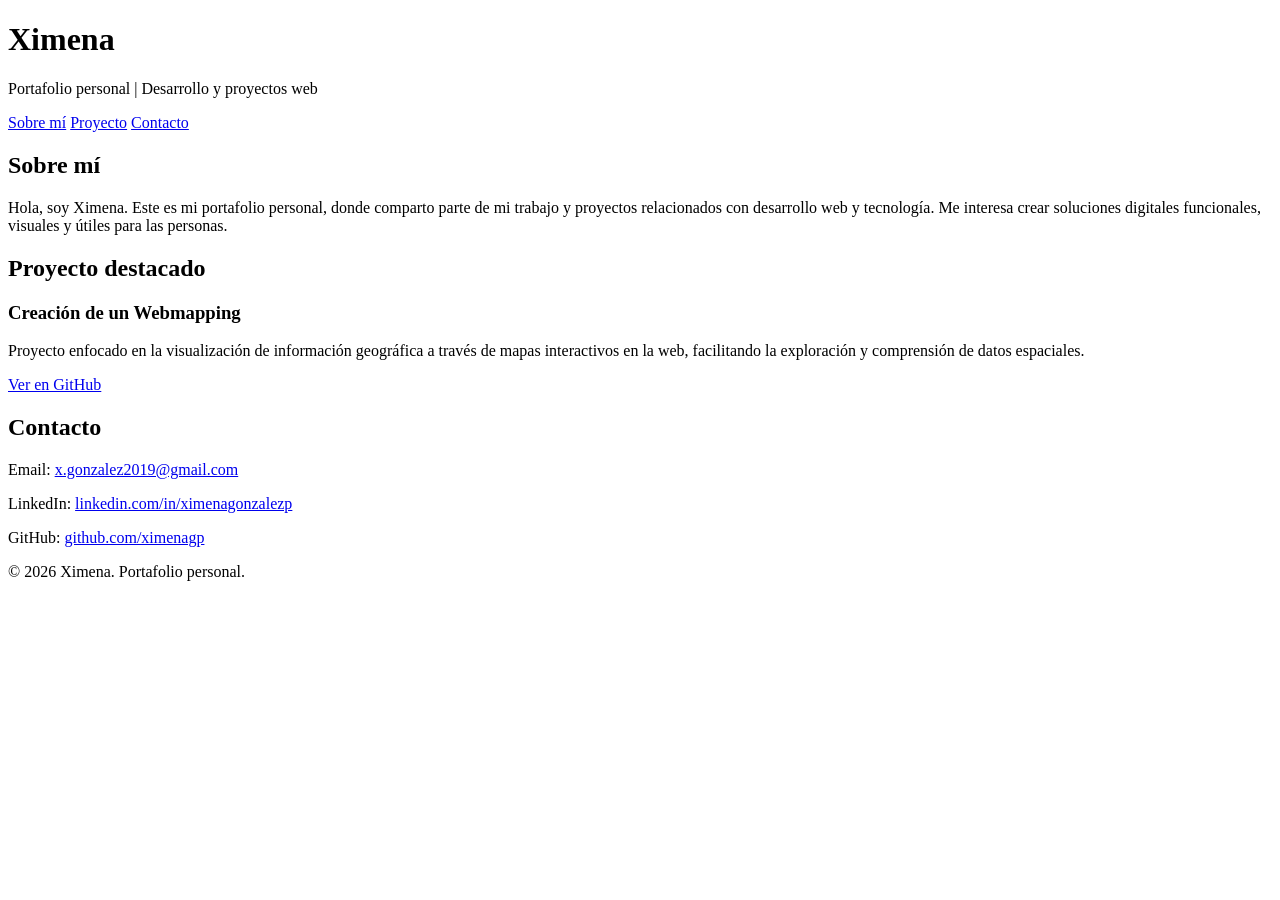
==== index.html @ 3a2a2ccc "primero" ====
<!DOCTYPE html>
<html lang="en">

<head>
    <meta charset="UTF-8">
    <meta name="viewport" content="width=device-width, initial-scale=1.0">
    <title>Document</title>
</head>

<body>

    <body>
        <header>
            <h1>Ximena</h1>
            <p>Portafolio personal | Desarrollo y proyectos web</p>
        </header>

        <nav>
            <a href="#sobre-mi">Sobre mí</a>
            <a href="#proyectos">Proyecto</a>
            <a href="#contacto">Contacto</a>
        </nav>

        <section id="sobre-mi">
            <div class="card">
                <h2>Sobre mí</h2>
                <p>
                    Hola, soy Ximena. Este es mi portafolio personal, donde comparto parte de mi trabajo
                    y proyectos relacionados con desarrollo web y tecnología. Me interesa crear soluciones
                    digitales funcionales, visuales y útiles para las personas.
                </p>
            </div>
        </section>

        <section id="proyectos">
            <div class="card">
                <h2>Proyecto destacado</h2>
                <div class="projects">
                    <div class="project">
                        <h3>Creación de un Webmapping</h3>
                        <p>
                            Proyecto enfocado en la visualización de información geográfica a través de mapas
                            interactivos en la web, facilitando la exploración y comprensión de datos espaciales.
                        </p>
                        <a href="https://github.com/ximenagp" target="_blank">Ver en GitHub</a>
                    </div>
                </div>
            </div>
        </section>

        <section id="contacto">
            <div class="card contact">
                <h2>Contacto</h2>
                <p>Email: <a href="mailto:x.gonzalez2019@gmail.com">x.gonzalez2019@gmail.com</a></p>
                <p>LinkedIn: <a href="https://linkedin.com/in/ximenagonzalezp"
                        target="_blank">linkedin.com/in/ximenagonzalezp</a></p>
                <p>GitHub: <a href="https://github.com/ximenagp" target="_blank">github.com/ximenagp</a></p>
            </div>
        </section>

        <footer>
            <p>© 2026 Ximena. Portafolio personal.</p>
        </footer>
    </body>

</html>
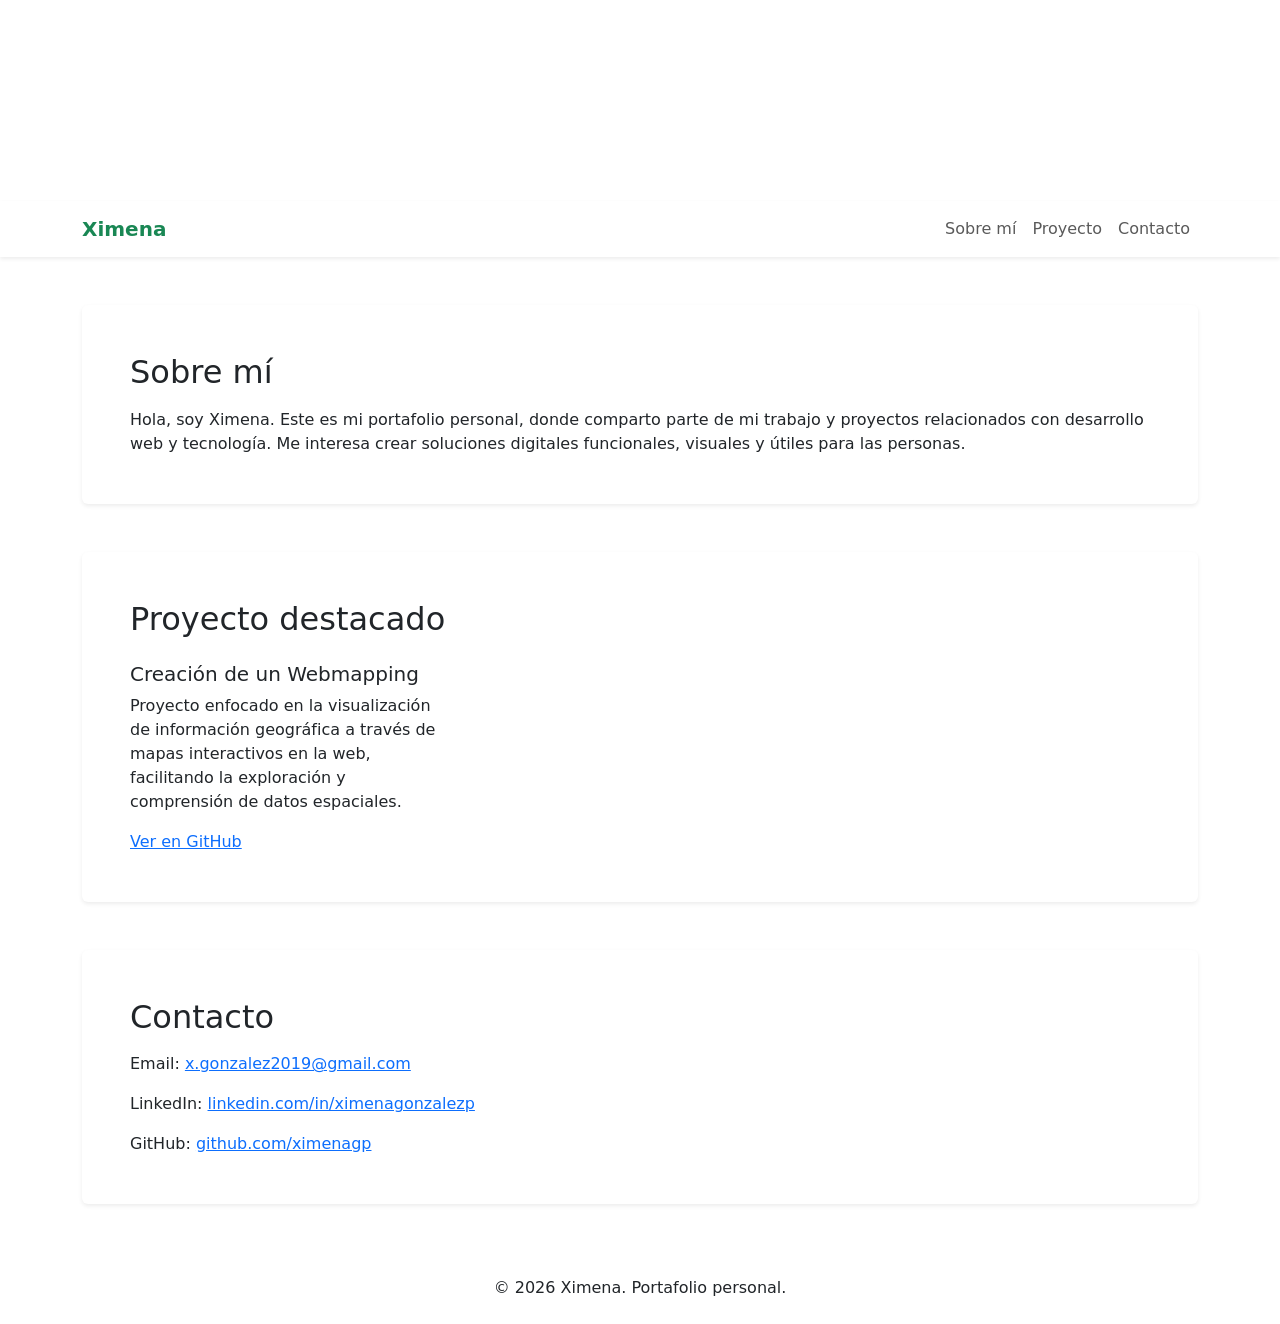
==== commit cde8461d: "tres" ====
--- a/index.html
+++ b/index.html
@@ -1,66 +1,118 @@
 <!DOCTYPE html>
-<html lang="en">
+<html lang="es">
 
 <head>
-    <meta charset="UTF-8">
-    <meta name="viewport" content="width=device-width, initial-scale=1.0">
-    <title>Document</title>
+    <meta charset="UTF-8" />
+    <meta name="viewport" content="width=device-width, initial-scale=1.0" />
+    <title>Portafolio | Ximena</title>
+
+    <link href="https://cdn.jsdelivr.net/npm/bootstrap@5.3.3/dist/css/bootstrap.min.css" rel="stylesheet" />
+
+    <link rel="stylesheet" href="style.css" />
 </head>
 
 <body>
+    <header class="hero text-white text-center py-5">
+        <div class="container">
+            <h1 class="display-4 fw-bold">Ximena</h1>
+            <p class="lead mb-0">Portafolio personal | Desarrollo y proyectos web</p>
+        </div>
+    </header>
 
-    <body>
-        <header>
-            <h1>Ximena</h1>
-            <p>Portafolio personal | Desarrollo y proyectos web</p>
-        </header>
+    <nav class="navbar navbar-expand-lg navbar-light bg-white shadow-sm sticky-top">
+        <div class="container">
+            <a class="navbar-brand fw-bold text-success" href="#">Ximena</a>
+            <button class="navbar-toggler" type="button" data-bs-toggle="collapse" data-bs-target="#navbarNav"
+                aria-controls="navbarNav" aria-expanded="false" aria-label="Abrir navegación">
+                <span class="navbar-toggler-icon"></span>
+            </button>
 
-        <nav>
-            <a href="#sobre-mi">Sobre mí</a>
-            <a href="#proyectos">Proyecto</a>
-            <a href="#contacto">Contacto</a>
-        </nav>
+            <div class="collapse navbar-collapse" id="navbarNav">
+                <div class="navbar-nav ms-auto">
+                    <a class="nav-link" href="#sobre-mi">Sobre mí</a>
+                    <a class="nav-link" href="#proyectos">Proyecto</a>
+                    <a class="nav-link" href="#contacto">Contacto</a>
+                </div>
+            </div>
+        </div>
+    </nav>
 
-        <section id="sobre-mi">
-            <div class="card">
-                <h2>Sobre mí</h2>
-                <p>
-                    Hola, soy Ximena. Este es mi portafolio personal, donde comparto parte de mi trabajo
-                    y proyectos relacionados con desarrollo web y tecnología. Me interesa crear soluciones
-                    digitales funcionales, visuales y útiles para las personas.
-                </p>
+    <main class="py-5">
+        <section id="sobre-mi" class="mb-5">
+            <div class="container">
+                <div class="card card-custom border-0 shadow-sm">
+                    <div class="card-body p-4 p-md-5">
+                        <h2 class="mb-3">Sobre mí</h2>
+                        <p class="mb-0">
+                            Hola, soy Ximena. Este es mi portafolio personal, donde comparto parte de mi trabajo
+                            y proyectos relacionados con desarrollo web y tecnología. Me interesa crear soluciones
+                            digitales funcionales, visuales y útiles para las personas.
+                        </p>
+                    </div>
+                </div>
             </div>
         </section>
 
-        <section id="proyectos">
-            <div class="card">
-                <h2>Proyecto destacado</h2>
-                <div class="projects">
-                    <div class="project">
-                        <h3>Creación de un Webmapping</h3>
-                        <p>
-                            Proyecto enfocado en la visualización de información geográfica a través de mapas
-                            interactivos en la web, facilitando la exploración y comprensión de datos espaciales.
-                        </p>
-                        <a href="https://github.com/ximenagp" target="_blank">Ver en GitHub</a>
+        <section id="proyectos" class="mb-5">
+            <div class="container">
+                <div class="card card-custom border-0 shadow-sm">
+                    <div class="card-body p-4 p-md-5">
+                        <h2 class="mb-4">Proyecto destacado</h2>
+
+                        <div class="row g-4">
+                            <div class="col-12 col-md-6 col-lg-4">
+                                <div class="project h-100">
+                                    <h3 class="h5">Creación de un Webmapping</h3>
+                                    <p>
+                                        Proyecto enfocado en la visualización de información geográfica a través de
+                                        mapas
+                                        interactivos en la web, facilitando la exploración y comprensión de datos
+                                        espaciales.
+                                    </p>
+                                    <a href="https://github.com/ximenagp" target="_blank">Ver en GitHub</a>
+                                </div>
+                            </div>
+                        </div>
+
                     </div>
                 </div>
             </div>
         </section>
 
         <section id="contacto">
-            <div class="card contact">
-                <h2>Contacto</h2>
-                <p>Email: <a href="mailto:x.gonzalez2019@gmail.com">x.gonzalez2019@gmail.com</a></p>
-                <p>LinkedIn: <a href="https://linkedin.com/in/ximenagonzalezp"
-                        target="_blank">linkedin.com/in/ximenagonzalezp</a></p>
-                <p>GitHub: <a href="https://github.com/ximenagp" target="_blank">github.com/ximenagp</a></p>
+            <div class="container">
+                <div class="card card-custom border-0 shadow-sm">
+                    <div class="card-body p-4 p-md-5">
+                        <h2 class="mb-3">Contacto</h2>
+                        <p>
+                            Email:
+                            <a href="mailto:x.gonzalez2019@gmail.com">x.gonzalez2019@gmail.com</a>
+                        </p>
+                        <p>
+                            LinkedIn:
+                            <a href="https://linkedin.com/in/ximenagonzalezp" target="_blank">
+                                linkedin.com/in/ximenagonzalezp
+                            </a>
+                        </p>
+                        <p class="mb-0">
+                            GitHub:
+                            <a href="https://github.com/ximenagp" target="_blank">
+                                github.com/ximenagp
+                            </a>
+                        </p>
+                    </div>
+                </div>
             </div>
         </section>
+    </main>
 
-        <footer>
-            <p>© 2026 Ximena. Portafolio personal.</p>
-        </footer>
-    </body>
+    <footer class="text-center py-4">
+        <div class="container">
+            <p class="mb-0">© 2026 Ximena. Portafolio personal.</p>
+        </div>
+    </footer>
+
+    <script src="https://cdn.jsdelivr.net/npm/bootstrap@5.3.3/dist/js/bootstrap.bundle.min.js"></script>
+</body>
 
 </html>
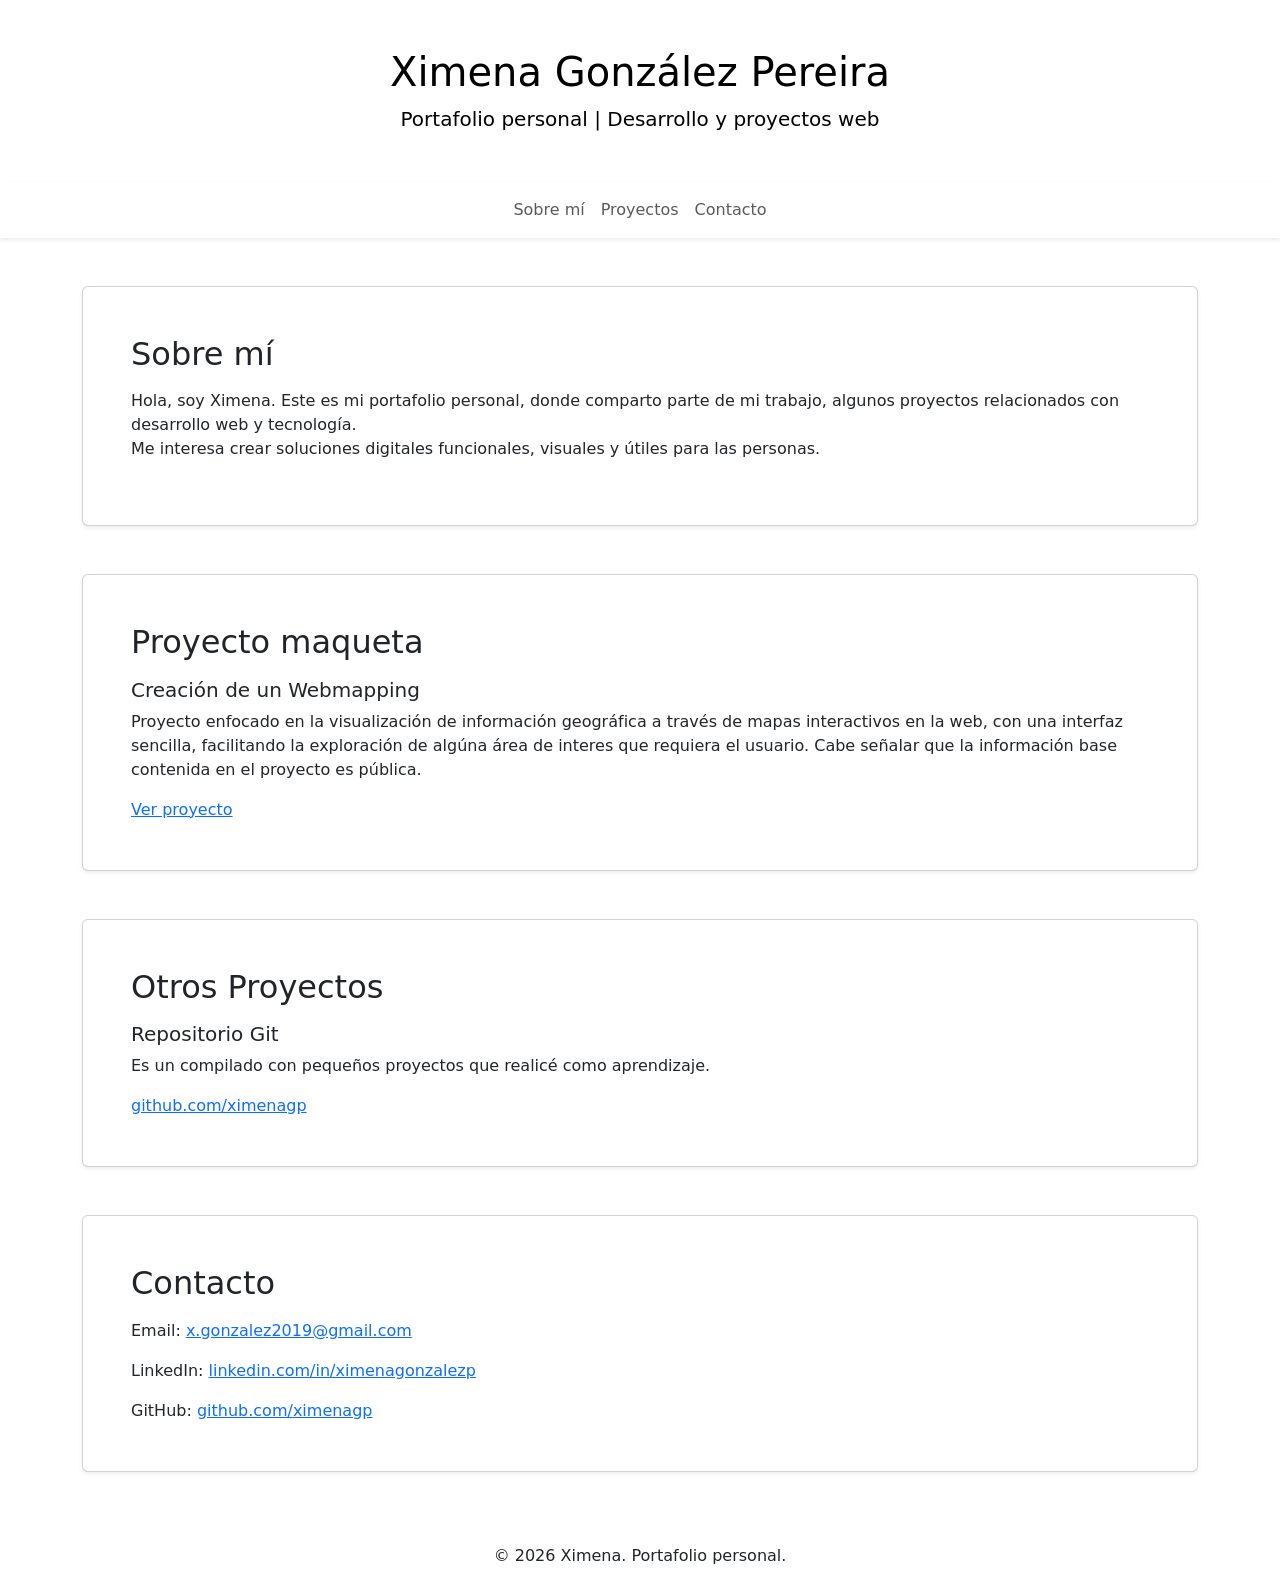
==== commit e6ae96c8: "seis" ====
--- a/index.html
+++ b/index.html
@@ -4,33 +4,30 @@
 <head>
     <meta charset="UTF-8" />
     <meta name="viewport" content="width=device-width, initial-scale=1.0" />
-    <title>Portafolio | Ximena</title>
-
+    <title>Portafolio | Ximena González P.</title>
     <link href="https://cdn.jsdelivr.net/npm/bootstrap@5.3.3/dist/css/bootstrap.min.css" rel="stylesheet" />
-
     <link rel="stylesheet" href="style.css" />
 </head>
 
 <body>
-    <header class="hero text-white text-center py-5">
+    <header class="hero text-black text-center py-5">
         <div class="container">
-            <h1 class="display-4 fw-bold">Ximena</h1>
+            <h1>Ximena González Pereira</h1>
             <p class="lead mb-0">Portafolio personal | Desarrollo y proyectos web</p>
         </div>
     </header>
 
-    <nav class="navbar navbar-expand-lg navbar-light bg-white shadow-sm sticky-top">
+    <nav class="navbar navbar-expand-lg navbar-light  shadow-sm sticky-top">
         <div class="container">
-            <a class="navbar-brand fw-bold text-success" href="#">Ximena</a>
             <button class="navbar-toggler" type="button" data-bs-toggle="collapse" data-bs-target="#navbarNav"
                 aria-controls="navbarNav" aria-expanded="false" aria-label="Abrir navegación">
                 <span class="navbar-toggler-icon"></span>
             </button>
 
-            <div class="collapse navbar-collapse" id="navbarNav">
-                <div class="navbar-nav ms-auto">
+            <div class="collapse navbar-collapse justify-content-center" id="navbarNav">
+                <div class="navbar-nav text-center">
                     <a class="nav-link" href="#sobre-mi">Sobre mí</a>
-                    <a class="nav-link" href="#proyectos">Proyecto</a>
+                    <a class="nav-link" href="#proyectos">Proyectos</a>
                     <a class="nav-link" href="#contacto">Contacto</a>
                 </div>
             </div>
@@ -40,13 +37,14 @@
     <main class="py-5">
         <section id="sobre-mi" class="mb-5">
             <div class="container">
-                <div class="card card-custom border-0 shadow-sm">
+                <div class="card card-custom border-1 shadow-sm">
                     <div class="card-body p-4 p-md-5">
                         <h2 class="mb-3">Sobre mí</h2>
-                        <p class="mb-0">
-                            Hola, soy Ximena. Este es mi portafolio personal, donde comparto parte de mi trabajo
-                            y proyectos relacionados con desarrollo web y tecnología. Me interesa crear soluciones
-                            digitales funcionales, visuales y útiles para las personas.
+                        <p>
+                            Hola, soy Ximena. Este es mi portafolio personal, donde comparto parte de mi
+                            trabajo, algunos proyectos relacionados con desarrollo web y tecnología. <br>Me interesa
+                            crear
+                            soluciones digitales funcionales, visuales y útiles para las personas.
                         </p>
                     </div>
                 </div>
@@ -55,25 +53,32 @@
 
         <section id="proyectos" class="mb-5">
             <div class="container">
-                <div class="card card-custom border-0 shadow-sm">
+                <div class="card card-custom border-1 shadow-sm">
                     <div class="card-body p-4 p-md-5">
-                        <h2 class="mb-4">Proyecto destacado</h2>
+                        <h2 class="mb-3">Proyecto maqueta</h2>
+                        <h3 class="h5">Creación de un Webmapping</h3>
+                        <p>
+                            Proyecto enfocado en la visualización de información geográfica a través de mapas
+                            interactivos en la web, con una interfaz sencilla, facilitando la exploración de algúna área
+                            de interes que requiera el usuario.
+                            Cabe señalar que la información base contenida en el proyecto es pública.
+                        </p>
+                        <a href="proyecto.html">Ver proyecto</a>
+                    </div>
+                </div>
+            </div>
 
-                        <div class="row g-4">
-                            <div class="col-12 col-md-6 col-lg-4">
-                                <div class="project h-100">
-                                    <h3 class="h5">Creación de un Webmapping</h3>
-                                    <p>
-                                        Proyecto enfocado en la visualización de información geográfica a través de
-                                        mapas
-                                        interactivos en la web, facilitando la exploración y comprensión de datos
-                                        espaciales.
-                                    </p>
-                                    <a href="https://github.com/ximenagp" target="_blank">Ver en GitHub</a>
-                                </div>
-                            </div>
-                        </div>
-
+        </section>
+        <section id="proyectos" class="mb-5">
+            <div class="container">
+                <div class="card card-custom border-1 shadow-sm">
+                    <div class="card-body p-4 p-md-5">
+                        <h2 class="mb-3">Otros Proyectos</h2>
+                        <h3 class="h5">Repositorio Git</h3>
+                        <p>
+                            Es un compilado con pequeños proyectos que realicé como aprendizaje.
+                        </p>
+                        <a href="https://github.com/ximenagp" target="_blank">github.com/ximenagp</a>
                     </div>
                 </div>
             </div>
@@ -81,7 +86,7 @@
 
         <section id="contacto">
             <div class="container">
-                <div class="card card-custom border-0 shadow-sm">
+                <div class="card card-custom border-1 shadow-sm">
                     <div class="card-body p-4 p-md-5">
                         <h2 class="mb-3">Contacto</h2>
                         <p>
@@ -112,7 +117,12 @@
         </div>
     </footer>
 
-    <script src="https://cdn.jsdelivr.net/npm/bootstrap@5.3.3/dist/js/bootstrap.bundle.min.js"></script>
+    <script src="https://cdn.jsdelivr.net/npm/@popperjs/core@2.11.6/dist/umd/popper.min.js"
+        integrity="sha384-oBqDVmMz9ATKxIep9tiCxS/Z9fNfEXiDAYTujMAeBAsjFuCZSmKbSSUnQlmh/jp3"
+        crossorigin="anonymous"></script>
+    <script src="https://cdn.jsdelivr.net/npm/bootstrap@5.2.1/dist/js/bootstrap.min.js"
+        integrity="sha384-7VPbUDkoPSGFnVtYi0QogXtr74QeVeeIs99Qfg5YCF+TidwNdjvaKZX19NZ/e6oz"
+        crossorigin="anonymous"></script>
 </body>
 
 </html>
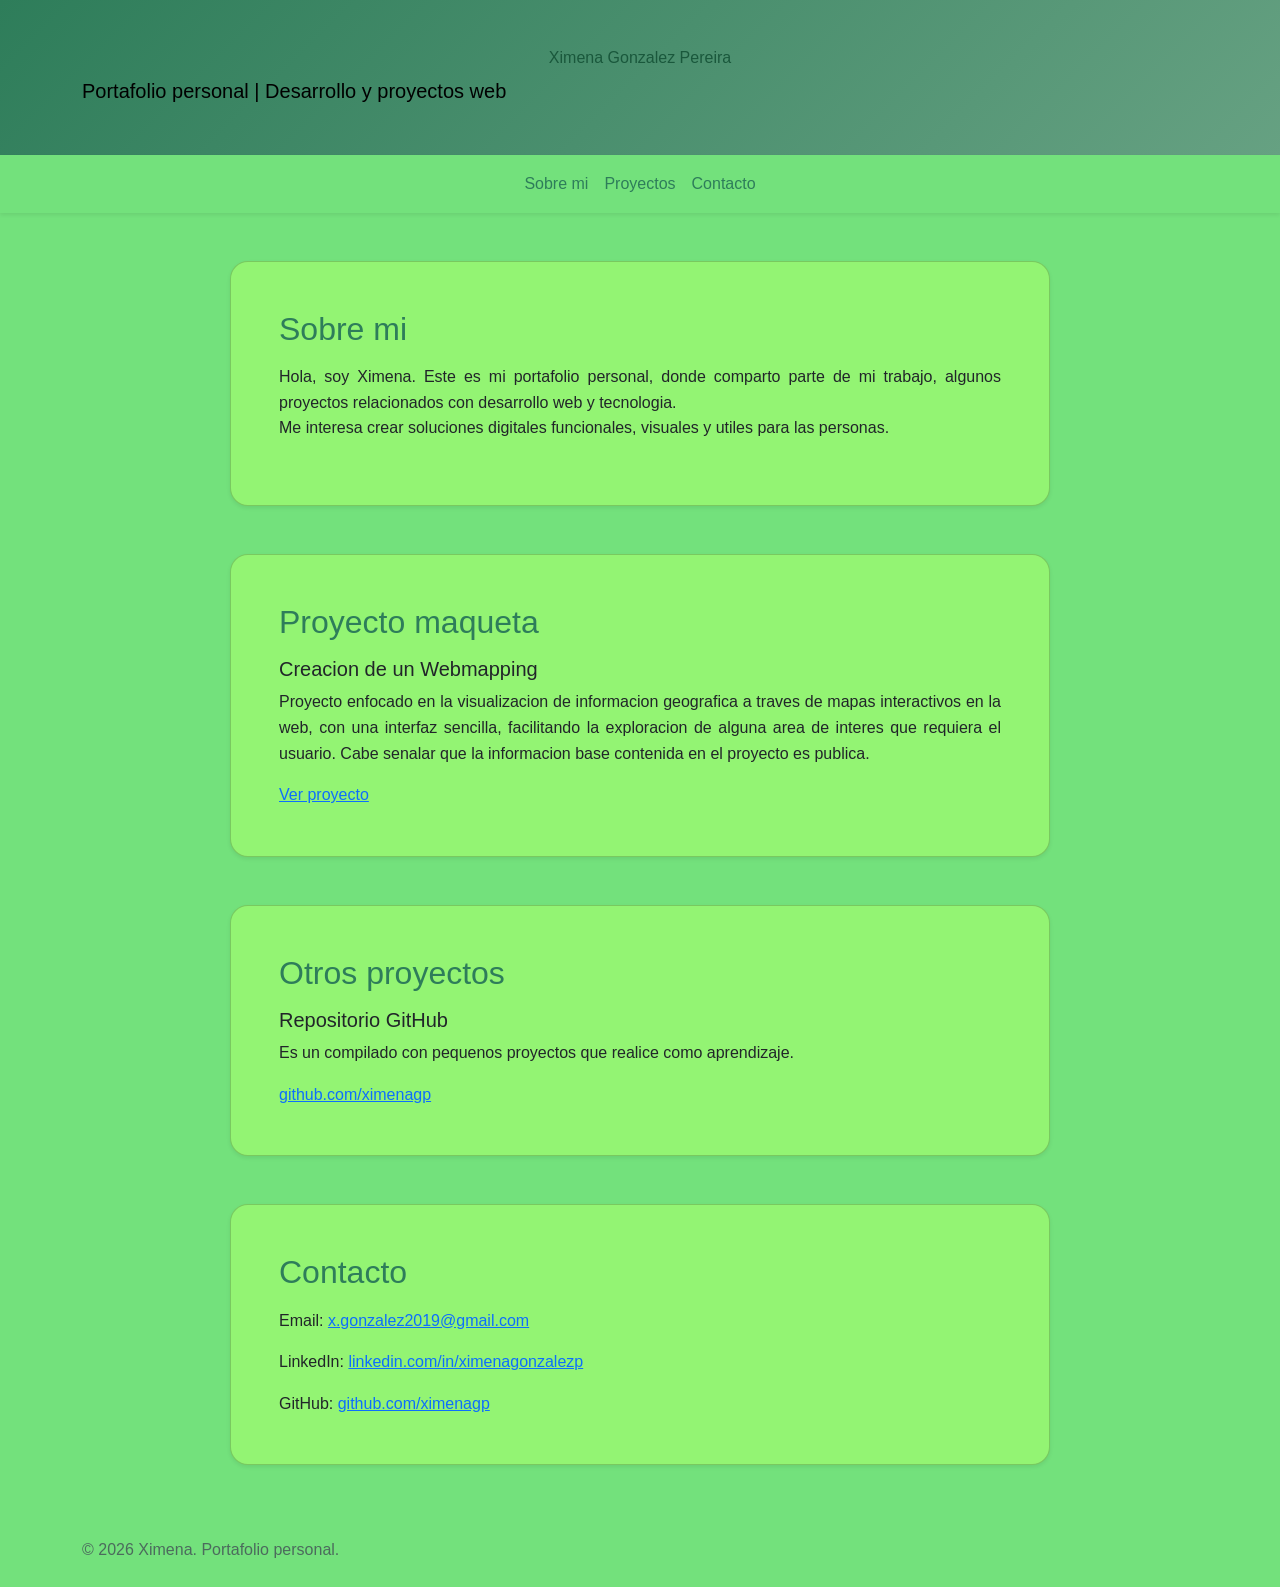
==== commit 366d1610: "Fix portfolio page asset paths" ====
--- a/index.html
+++ b/index.html
@@ -4,29 +4,29 @@
 <head>
     <meta charset="UTF-8" />
     <meta name="viewport" content="width=device-width, initial-scale=1.0" />
-    <title>Portafolio | Ximena González P.</title>
+    <title>Portafolio | Ximena Gonzalez P.</title>
     <link href="https://cdn.jsdelivr.net/npm/bootstrap@5.3.3/dist/css/bootstrap.min.css" rel="stylesheet" />
-    <link rel="stylesheet" href="style.css" />
+    <link rel="stylesheet" href="css/style.css" />
 </head>
 
 <body>
     <header class="hero text-black text-center py-5">
         <div class="container">
-            <h1>Ximena González Pereira</h1>
+            <h1>Ximena Gonzalez Pereira</h1>
             <p class="lead mb-0">Portafolio personal | Desarrollo y proyectos web</p>
         </div>
     </header>
 
-    <nav class="navbar navbar-expand-lg navbar-light  shadow-sm sticky-top">
+    <nav class="navbar navbar-expand-lg navbar-light shadow-sm sticky-top">
         <div class="container">
             <button class="navbar-toggler" type="button" data-bs-toggle="collapse" data-bs-target="#navbarNav"
-                aria-controls="navbarNav" aria-expanded="false" aria-label="Abrir navegación">
+                aria-controls="navbarNav" aria-expanded="false" aria-label="Abrir navegacion">
                 <span class="navbar-toggler-icon"></span>
             </button>
 
             <div class="collapse navbar-collapse justify-content-center" id="navbarNav">
                 <div class="navbar-nav text-center">
-                    <a class="nav-link" href="#sobre-mi">Sobre mí</a>
+                    <a class="nav-link" href="#sobre-mi">Sobre mi</a>
                     <a class="nav-link" href="#proyectos">Proyectos</a>
                     <a class="nav-link" href="#contacto">Contacto</a>
                 </div>
@@ -39,12 +39,11 @@
             <div class="container">
                 <div class="card card-custom border-1 shadow-sm">
                     <div class="card-body p-4 p-md-5">
-                        <h2 class="mb-3">Sobre mí</h2>
+                        <h2 class="mb-3">Sobre mi</h2>
                         <p>
                             Hola, soy Ximena. Este es mi portafolio personal, donde comparto parte de mi
-                            trabajo, algunos proyectos relacionados con desarrollo web y tecnología. <br>Me interesa
-                            crear
-                            soluciones digitales funcionales, visuales y útiles para las personas.
+                            trabajo, algunos proyectos relacionados con desarrollo web y tecnologia. <br>Me interesa
+                            crear soluciones digitales funcionales, visuales y utiles para las personas.
                         </p>
                     </div>
                 </div>
@@ -56,29 +55,29 @@
                 <div class="card card-custom border-1 shadow-sm">
                     <div class="card-body p-4 p-md-5">
                         <h2 class="mb-3">Proyecto maqueta</h2>
-                        <h3 class="h5">Creación de un Webmapping</h3>
+                        <h3 class="h5">Creacion de un Webmapping</h3>
                         <p>
-                            Proyecto enfocado en la visualización de información geográfica a través de mapas
-                            interactivos en la web, con una interfaz sencilla, facilitando la exploración de algúna área
-                            de interes que requiera el usuario.
-                            Cabe señalar que la información base contenida en el proyecto es pública.
+                            Proyecto enfocado en la visualizacion de informacion geografica a traves de mapas
+                            interactivos en la web, con una interfaz sencilla, facilitando la exploracion de alguna
+                            area de interes que requiera el usuario. Cabe senalar que la informacion base contenida
+                            en el proyecto es publica.
                         </p>
                         <a href="proyecto.html">Ver proyecto</a>
                     </div>
                 </div>
             </div>
+        </section>
 
-        </section>
-        <section id="proyectos" class="mb-5">
+        <section class="mb-5">
             <div class="container">
                 <div class="card card-custom border-1 shadow-sm">
                     <div class="card-body p-4 p-md-5">
-                        <h2 class="mb-3">Otros Proyectos</h2>
-                        <h3 class="h5">Repositorio Git</h3>
+                        <h2 class="mb-3">Otros proyectos</h2>
+                        <h3 class="h5">Repositorio GitHub</h3>
                         <p>
-                            Es un compilado con pequeños proyectos que realicé como aprendizaje.
+                            Es un compilado con pequenos proyectos que realice como aprendizaje.
                         </p>
-                        <a href="https://github.com/ximenagp" target="_blank">github.com/ximenagp</a>
+                        <a href="https://github.com/ximenagp" target="_blank" rel="noopener noreferrer">github.com/ximenagp</a>
                     </div>
                 </div>
             </div>
@@ -95,13 +94,13 @@
                         </p>
                         <p>
                             LinkedIn:
-                            <a href="https://linkedin.com/in/ximenagonzalezp" target="_blank">
+                            <a href="https://linkedin.com/in/ximenagonzalezp" target="_blank" rel="noopener noreferrer">
                                 linkedin.com/in/ximenagonzalezp
                             </a>
                         </p>
                         <p class="mb-0">
                             GitHub:
-                            <a href="https://github.com/ximenagp" target="_blank">
+                            <a href="https://github.com/ximenagp" target="_blank" rel="noopener noreferrer">
                                 github.com/ximenagp
                             </a>
                         </p>
@@ -113,7 +112,7 @@
 
     <footer class="text-center py-4">
         <div class="container">
-            <p class="mb-0">© 2026 Ximena. Portafolio personal.</p>
+            <p class="mb-0">&copy; 2026 Ximena. Portafolio personal.</p>
         </div>
     </footer>
 
@@ -125,4 +124,4 @@
         crossorigin="anonymous"></script>
 </body>
 
-</html>+</html>
--- a/css/style.css
+++ b/css/style.css
@@ -0,0 +1,83 @@
+* {
+    scroll-behavior: smooth;
+}
+
+body {
+    font-family: Arial, sans-serif;
+    background: #73e17c;
+    color: #1f3b2d;
+    line-height: 1.6;
+}
+
+.card-custom {
+    border-radius: 18px;
+    max-width: 820px;
+    margin: 0 auto;
+    background: #93f473;
+}
+
+footer {
+    color: #4c6b5d;
+}
+
+h1 {
+    text-align: center;
+    font-size: medium;
+    color: #1a583c;
+}
+
+h2 {
+    color: #2e7d5a;
+}
+
+.hero {
+    background: linear-gradient(135deg, #2e7d5a, #66a182);
+}
+
+.navbar-brand,
+.nav-link {
+    color: #2e7d5a;
+}
+
+p {
+    text-align: justify;
+}
+
+.project {
+    background: linear-gradient(135deg, #7bbf94, #4f8f6b);
+    border: 1px solid #3f7a59;
+    border-radius: 14px;
+    padding: 20px;
+    max-width: 320px;
+    margin: 0 auto;
+    box-shadow: 0 8px 20px rgba(46, 125, 90, 0.18);
+    color: white;
+}
+
+.project h3 {
+    color: #245c43;
+    margin-bottom: 12px;
+}
+
+.project a {
+    color: #f3fff6;
+    text-decoration: none;
+    font-weight: bold;
+}
+
+.project a:hover {
+    text-decoration: underline;
+}
+
+.video-container {
+    margin: 20px auto 30px;
+    padding: 10px;
+    text-align: center;
+}
+
+.video-proyecto {
+    display: block;
+    width: 80%;
+    max-width: 700px;
+    margin: 10 auto;
+}
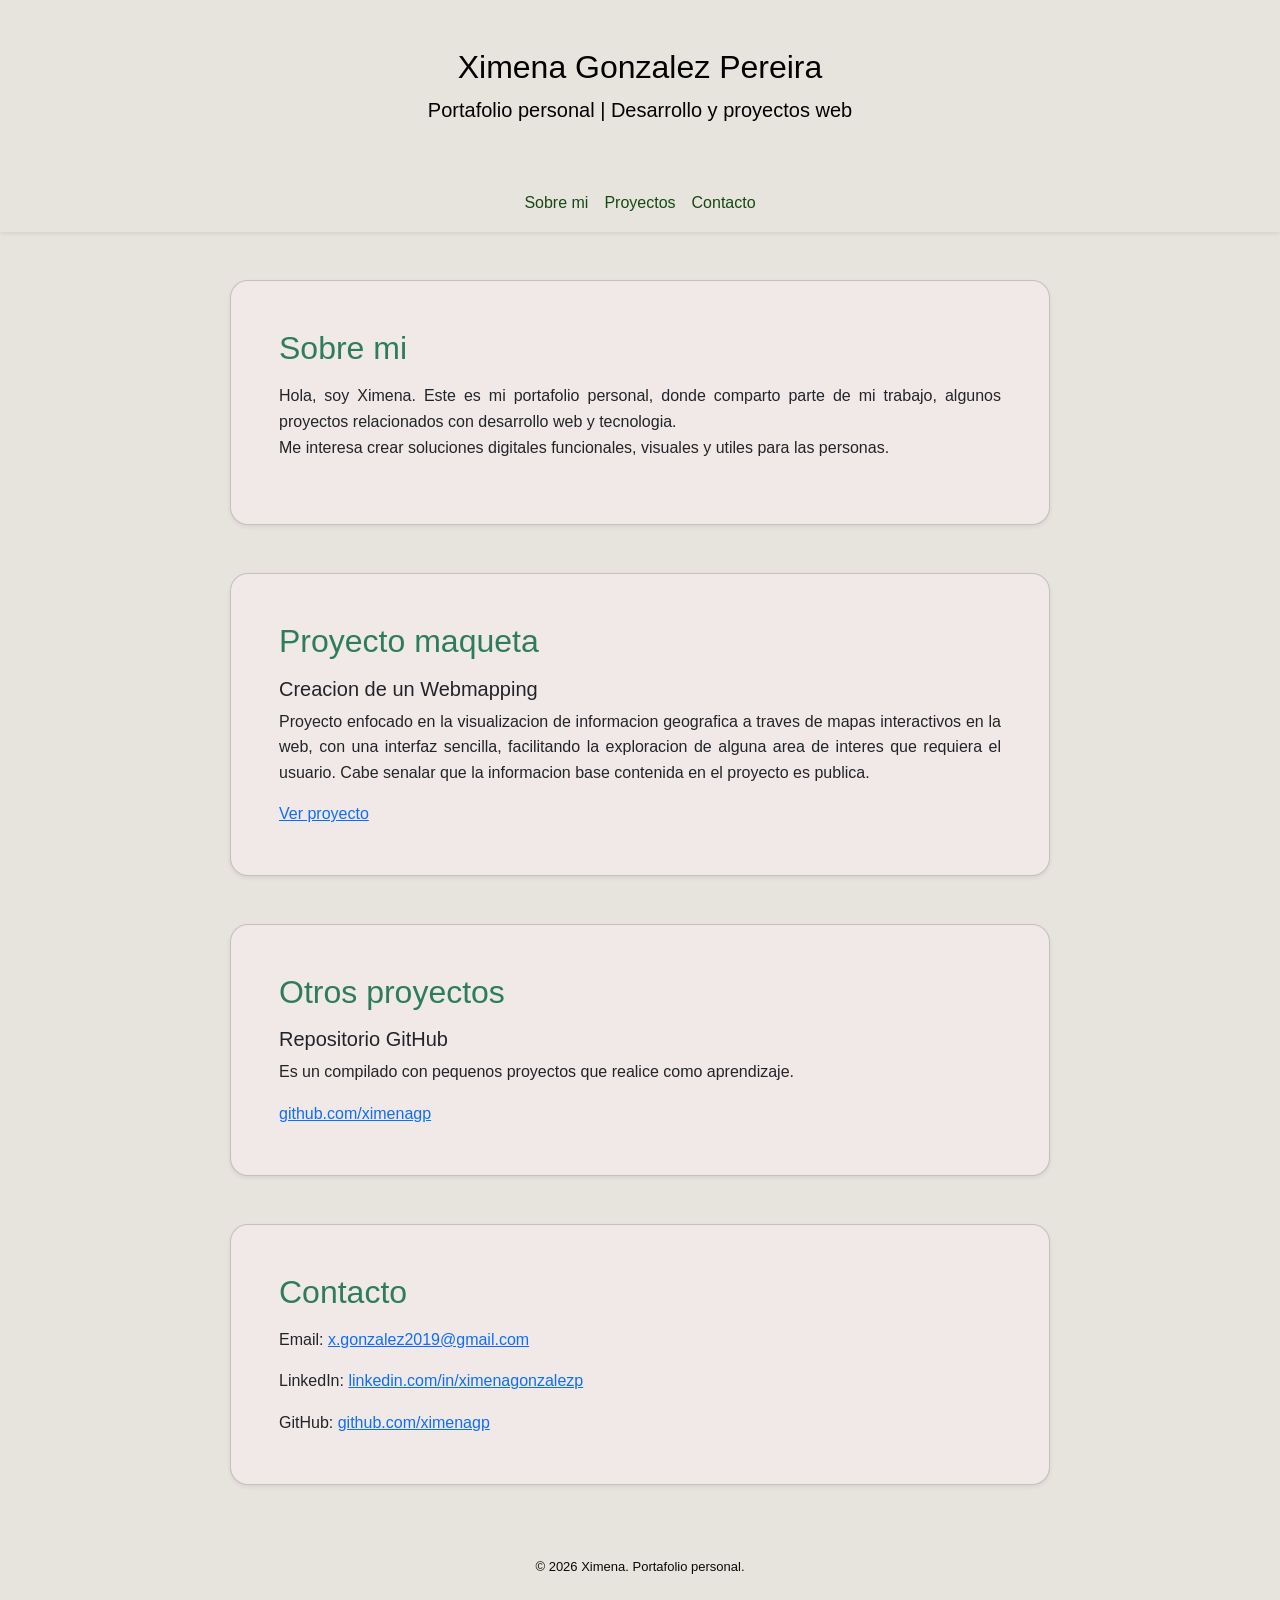
==== commit ab668aac: "maqueta de portafolio Es un pequeño portafolio, que contiene algunos desarrollos" ====
--- a/index.html
+++ b/index.html
@@ -13,7 +13,7 @@
     <header class="hero text-black text-center py-5">
         <div class="container">
             <h1>Ximena Gonzalez Pereira</h1>
-            <p class="lead mb-0">Portafolio personal | Desarrollo y proyectos web</p>
+            <p class="lead mb-0 text-center">Portafolio personal | Desarrollo y proyectos web</p>
         </div>
     </header>
 
@@ -77,7 +77,8 @@
                         <p>
                             Es un compilado con pequenos proyectos que realice como aprendizaje.
                         </p>
-                        <a href="https://github.com/ximenagp" target="_blank" rel="noopener noreferrer">github.com/ximenagp</a>
+                        <a href="https://github.com/ximenagp" target="_blank"
+                            rel="noopener noreferrer">github.com/ximenagp</a>
                     </div>
                 </div>
             </div>
@@ -112,7 +113,7 @@
 
     <footer class="text-center py-4">
         <div class="container">
-            <p class="mb-0">&copy; 2026 Ximena. Portafolio personal.</p>
+            <p class="subtitulof">&copy; 2026 Ximena. Portafolio personal.</p>
         </div>
     </footer>
 
@@ -124,4 +125,4 @@
         crossorigin="anonymous"></script>
 </body>
 
-</html>
+</html>
--- a/css/style.css
+++ b/css/style.css
@@ -4,8 +4,8 @@
 
 body {
     font-family: Arial, sans-serif;
-    background: #73e17c;
-    color: #1f3b2d;
+    background: rgb(231, 228, 221);
+    color: #0b1410;
     line-height: 1.6;
 }
 
@@ -13,30 +13,31 @@
     border-radius: 18px;
     max-width: 820px;
     margin: 0 auto;
-    background: #93f473;
+    background: #f1e8e8;
 }
 
 footer {
-    color: #4c6b5d;
+    color: #090a05;
+    text-align: center;
 }
 
 h1 {
     text-align: center;
-    font-size: medium;
-    color: #1a583c;
+    font-size: 200%;
+    color: #000000;
 }
 
 h2 {
     color: #2e7d5a;
 }
 
-.hero {
-    background: linear-gradient(135deg, #2e7d5a, #66a182);
+.href {
+    color: blueviolet;
 }
 
 .navbar-brand,
 .nav-link {
-    color: #2e7d5a;
+    color: #174814;
 }
 
 p {
@@ -55,18 +56,27 @@
 }
 
 .project h3 {
-    color: #245c43;
+    color: #174f35;
     margin-bottom: 12px;
 }
 
 .project a {
-    color: #f3fff6;
+    color: #011306;
     text-decoration: none;
     font-weight: bold;
 }
 
 .project a:hover {
     text-decoration: underline;
+}
+
+.subtitulo1 {
+    text-align: center;
+}
+
+.subtitulof {
+    text-align: center;
+    font-size: small;
 }
 
 .video-container {
